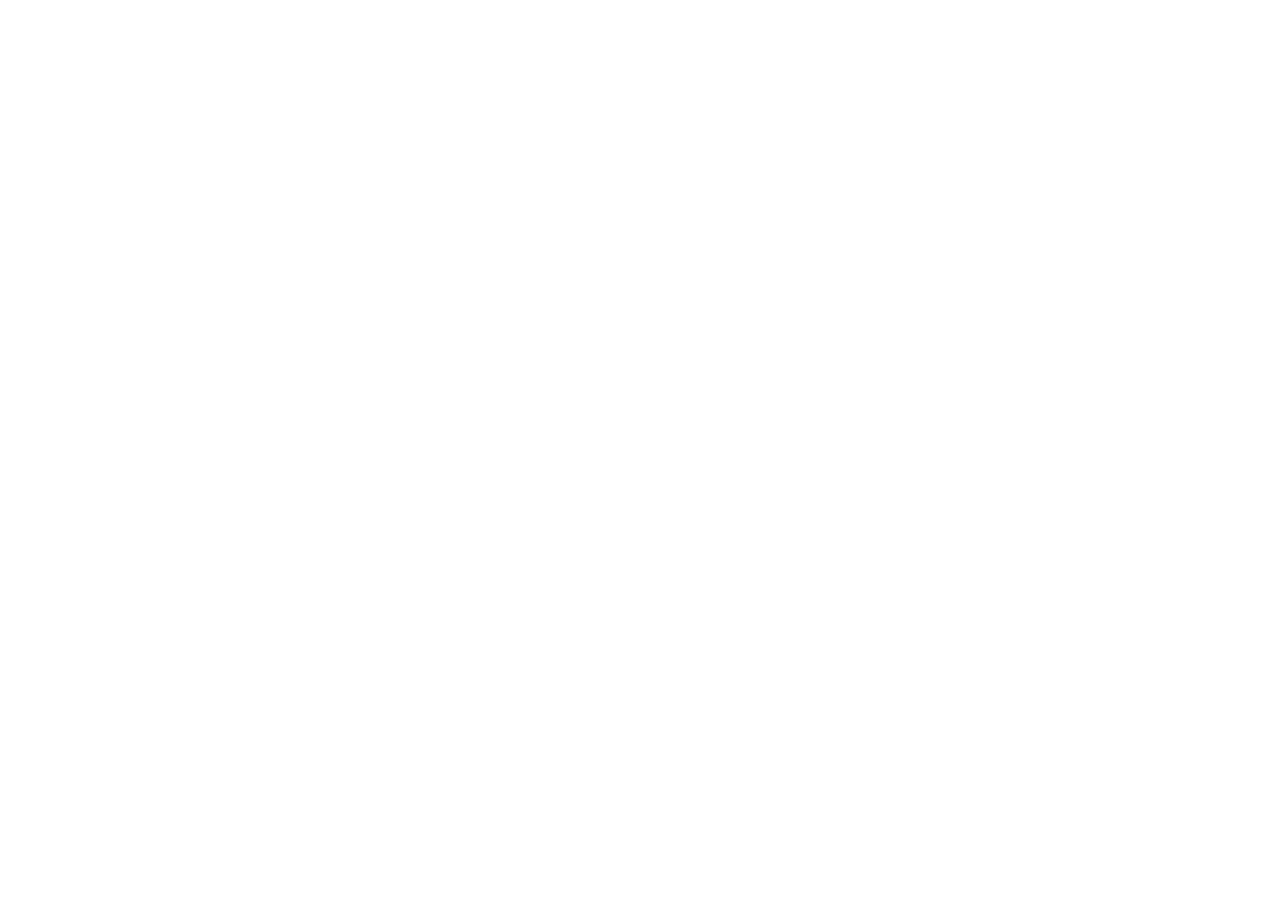
==== index.html @ 2d3975e1 "Create index.html" ====
<!DOCTYPE html>
<html lang="pt-br">
<head>
    <meta charset="UTF-8">
    <meta name="viewport" content="width=device-width, initial-scale=1.0">
    <link rel="shortcut icon" href="favicon.ico" type="image/x-icon">
    <title>Projeto Redes Sociais</title>
</head>
<body>
    
</body>
</html>
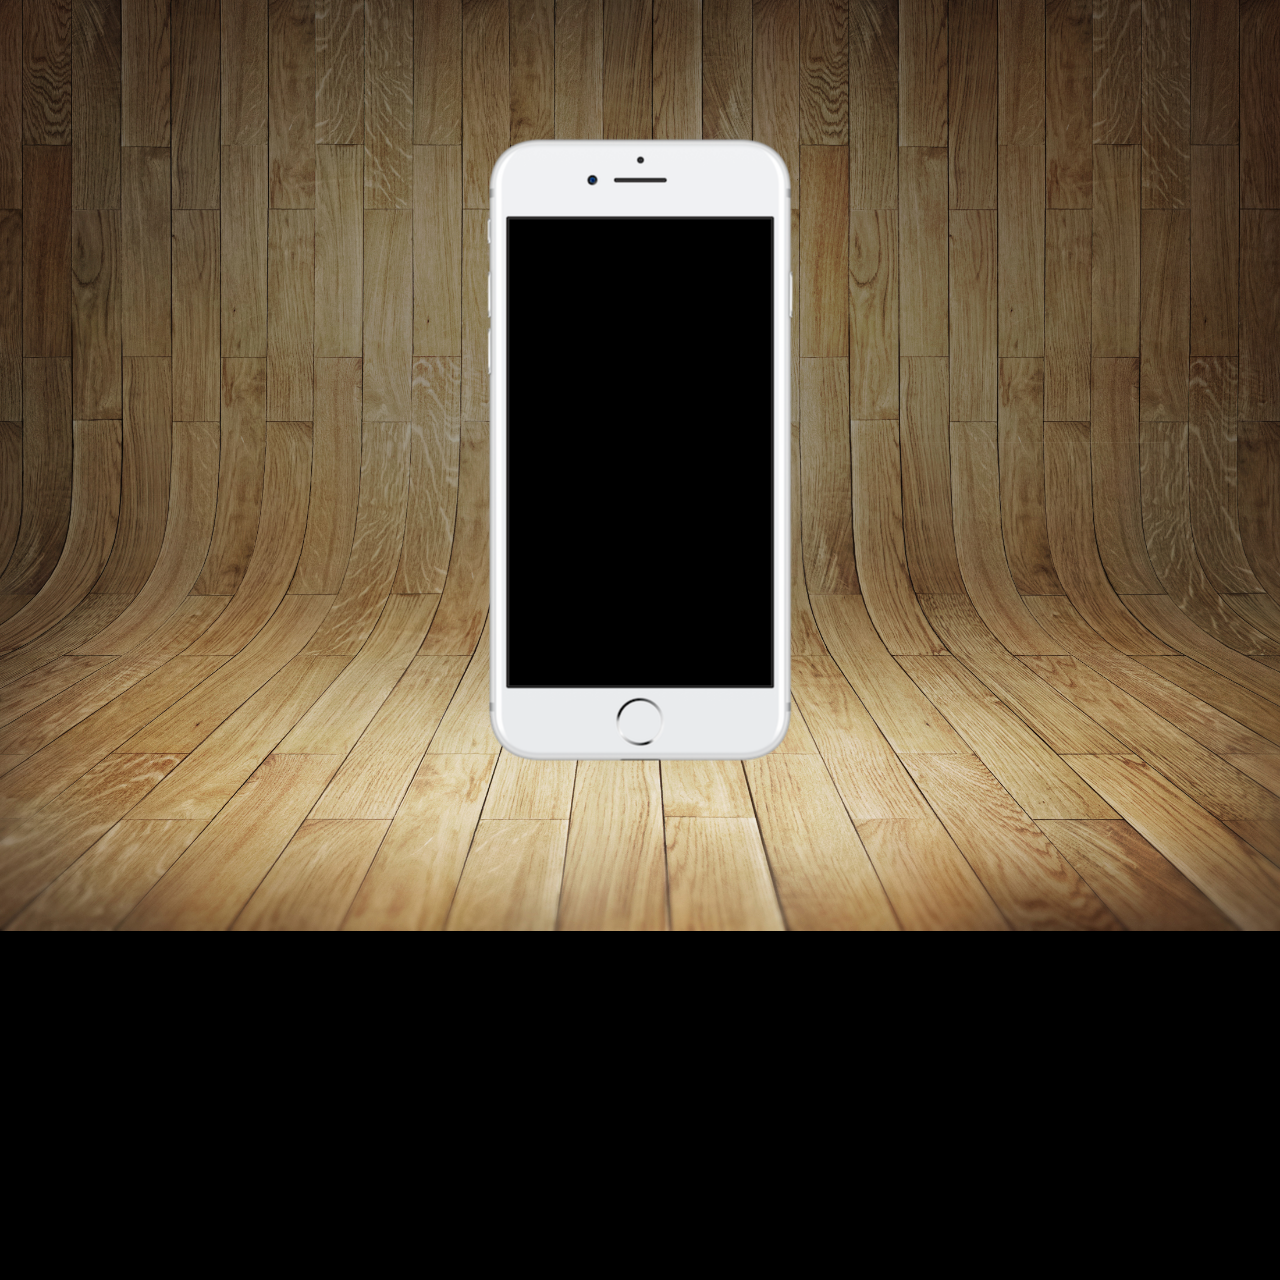
==== commit 5292cd09: "estilizando a pagina principal" ====
--- a/index.html
+++ b/index.html
@@ -4,9 +4,17 @@
     <meta charset="UTF-8">
     <meta name="viewport" content="width=device-width, initial-scale=1.0">
     <link rel="shortcut icon" href="favicon.ico" type="image/x-icon">
+    <link rel="stylesheet" href="estilos/style.css">
     <title>Projeto Redes Sociais</title>
 </head>
 <body>
-    
+    <main>
+        <section id="telefone">
+
+        </section>
+        <section id="redes sociais">
+
+        </section>
+    </main>
 </body>
 </html>--- a/estilos/style.css
+++ b/estilos/style.css
@@ -0,0 +1,34 @@
+@charset "UTF-8";
+
+*{
+    margin: 0px;
+    padding: 0px;
+    font-family: Arial, Helvetica, sans-serif;
+}
+
+html, body{
+    height: 100vw;
+    width: 100vw;
+    background-color: black;
+}
+
+body{
+    background: url(../imagens/fundo-madeira.jpg) no-repeat top center;
+    background-size: cover;
+    background-attachment: fixed;
+}
+
+main{
+    height: 100vh;
+    position: relative;
+}
+
+section#telefone{
+    height: 627px;
+    width: 311px;
+    position: absolute;
+    top: 50%;
+    left: 50%;
+    transform: translate(-50%, -50%);
+    background: url("../imagens/frame-iphone.png") no-repeat;
+}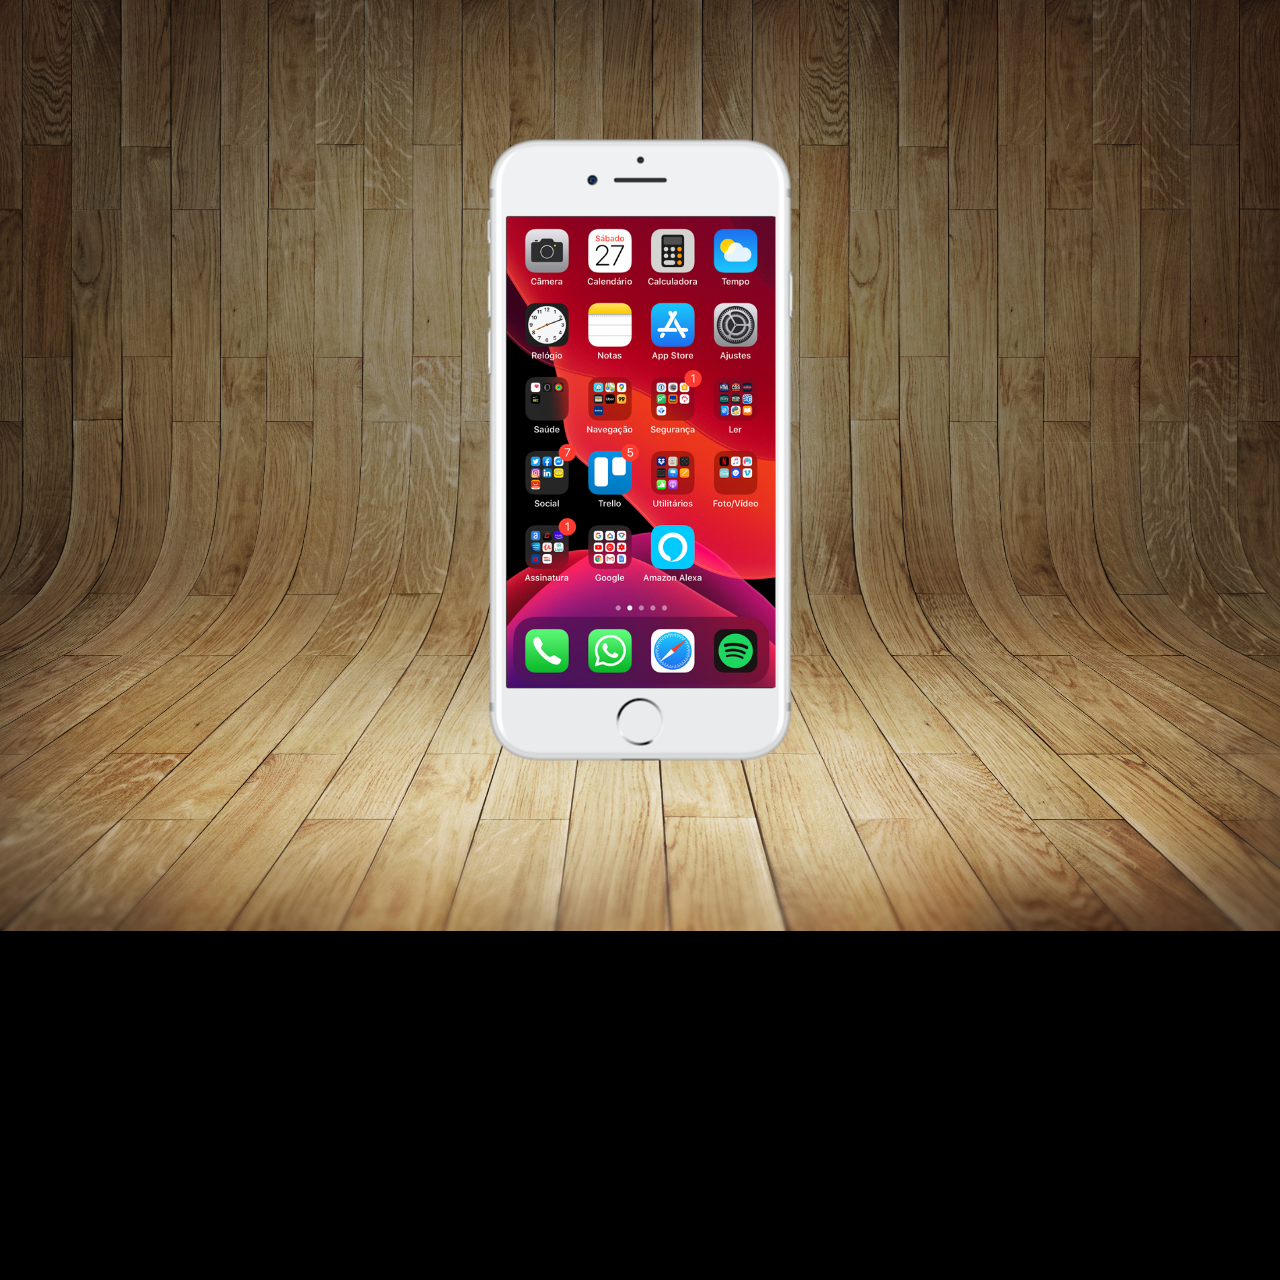
==== commit 9d9acb0a: "criei a tela home" ====
--- a/index.html
+++ b/index.html
@@ -10,7 +10,7 @@
 <body>
     <main>
         <section id="telefone">
-
+            <iframe src="home.html" name="tela" id="tela" frameborder="0"></iframe>
         </section>
         <section id="redes sociais">
 
--- a/estilos/style.css
+++ b/estilos/style.css
@@ -31,4 +31,12 @@
     left: 50%;
     transform: translate(-50%, -50%);
     background: url("../imagens/frame-iphone.png") no-repeat;
+}
+
+iframe#tela{
+    position: relative;
+    top: 80px;
+    left: 22px;
+    width: 269px;
+    height: 471px;
 }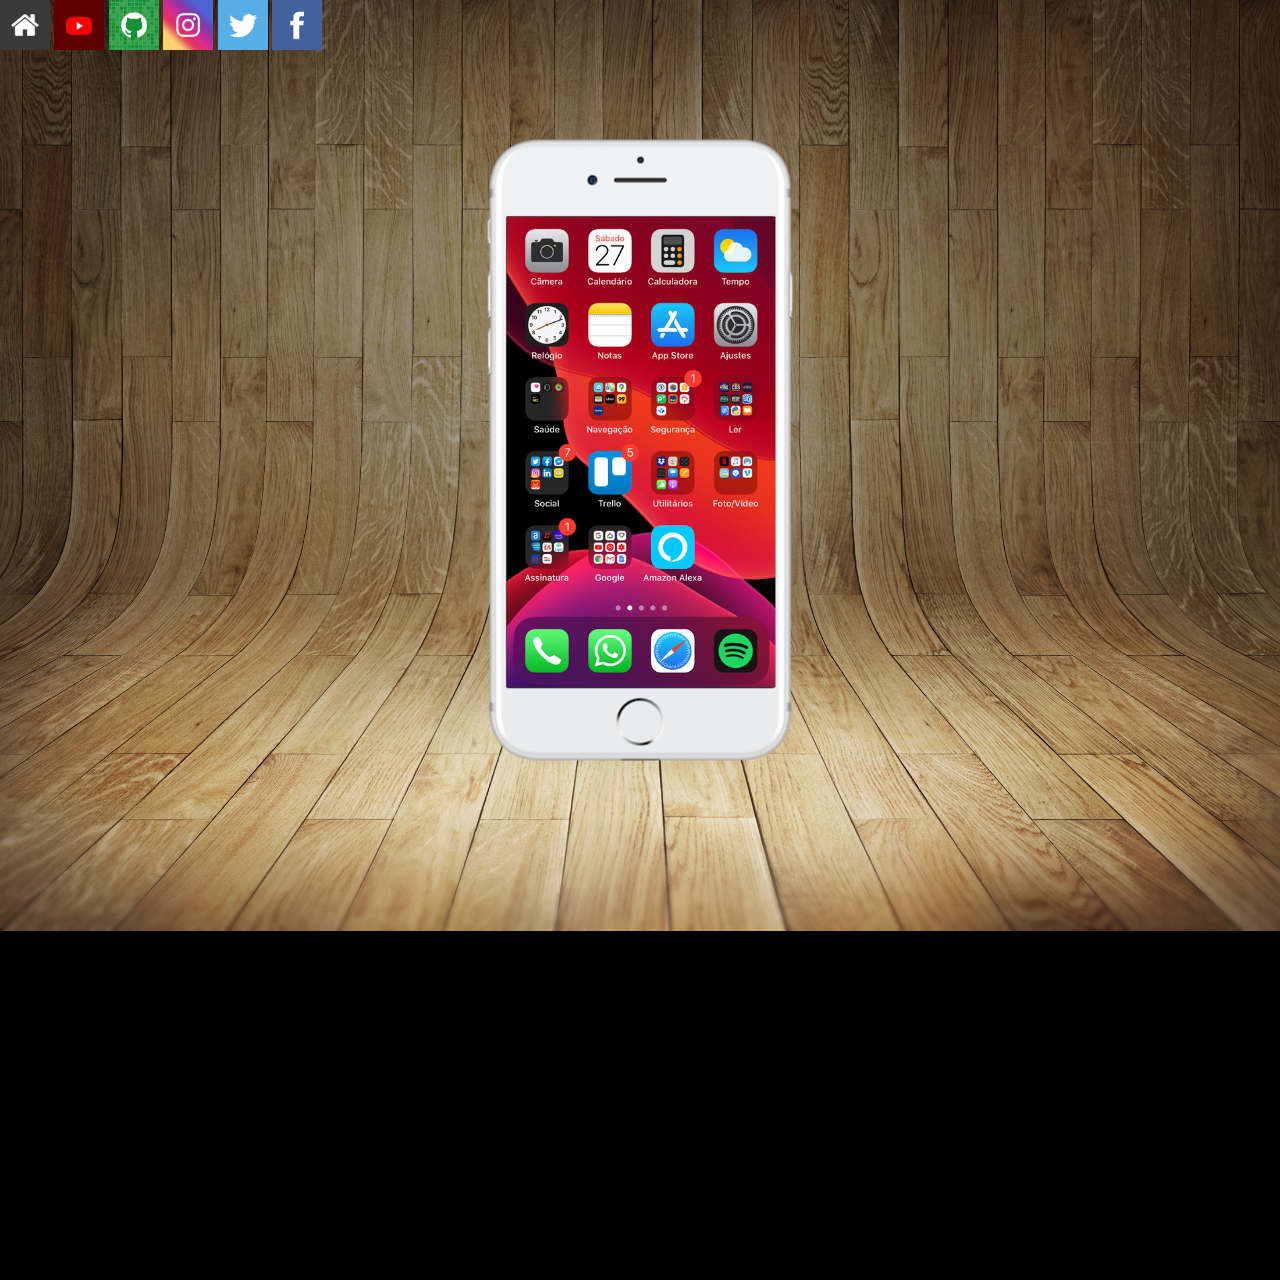
==== commit 72d2cb9f: "começando estilos" ====
--- a/index.html
+++ b/index.html
@@ -10,10 +10,15 @@
 <body>
     <main>
         <section id="telefone">
-            <iframe src="home.html" name="tela" id="tela" frameborder="0"></iframe>
+            <iframe src="home.html" name="tela" id="tela" frameborder="0">Seu navegador não é compatível com isso.</iframe>
         </section>
-        <section id="redes sociais">
-
+        <section id="redes-sociais">
+            <a href="#" target="tela"><img src="imagens/logo-home.jpg" alt="home"></a>
+            <a href="#" target="tela"><img src="imagens/logo-youtube.jpg" alt="youtube"></a>
+            <a href="#" target="tela"><img src="imagens/logo-github.jpg" alt="github"></a>
+            <a href="#" target="tela"><img src="imagens/logo-instagram.jpg" alt="instagram"></a>
+            <a href="#" target="tela"><img src="imagens/logo-twitter.jpg" alt="twitter"></a>
+            <a href="#" target="tela"><img src="imagens/logo-facebook.jpg" alt="facebook"></a>
         </section>
     </main>
 </body>
--- a/estilos/style.css
+++ b/estilos/style.css
@@ -39,4 +39,9 @@
     left: 22px;
     width: 269px;
     height: 471px;
+}
+
+section#redes-sociais img{
+    width: 50px;
+    
 }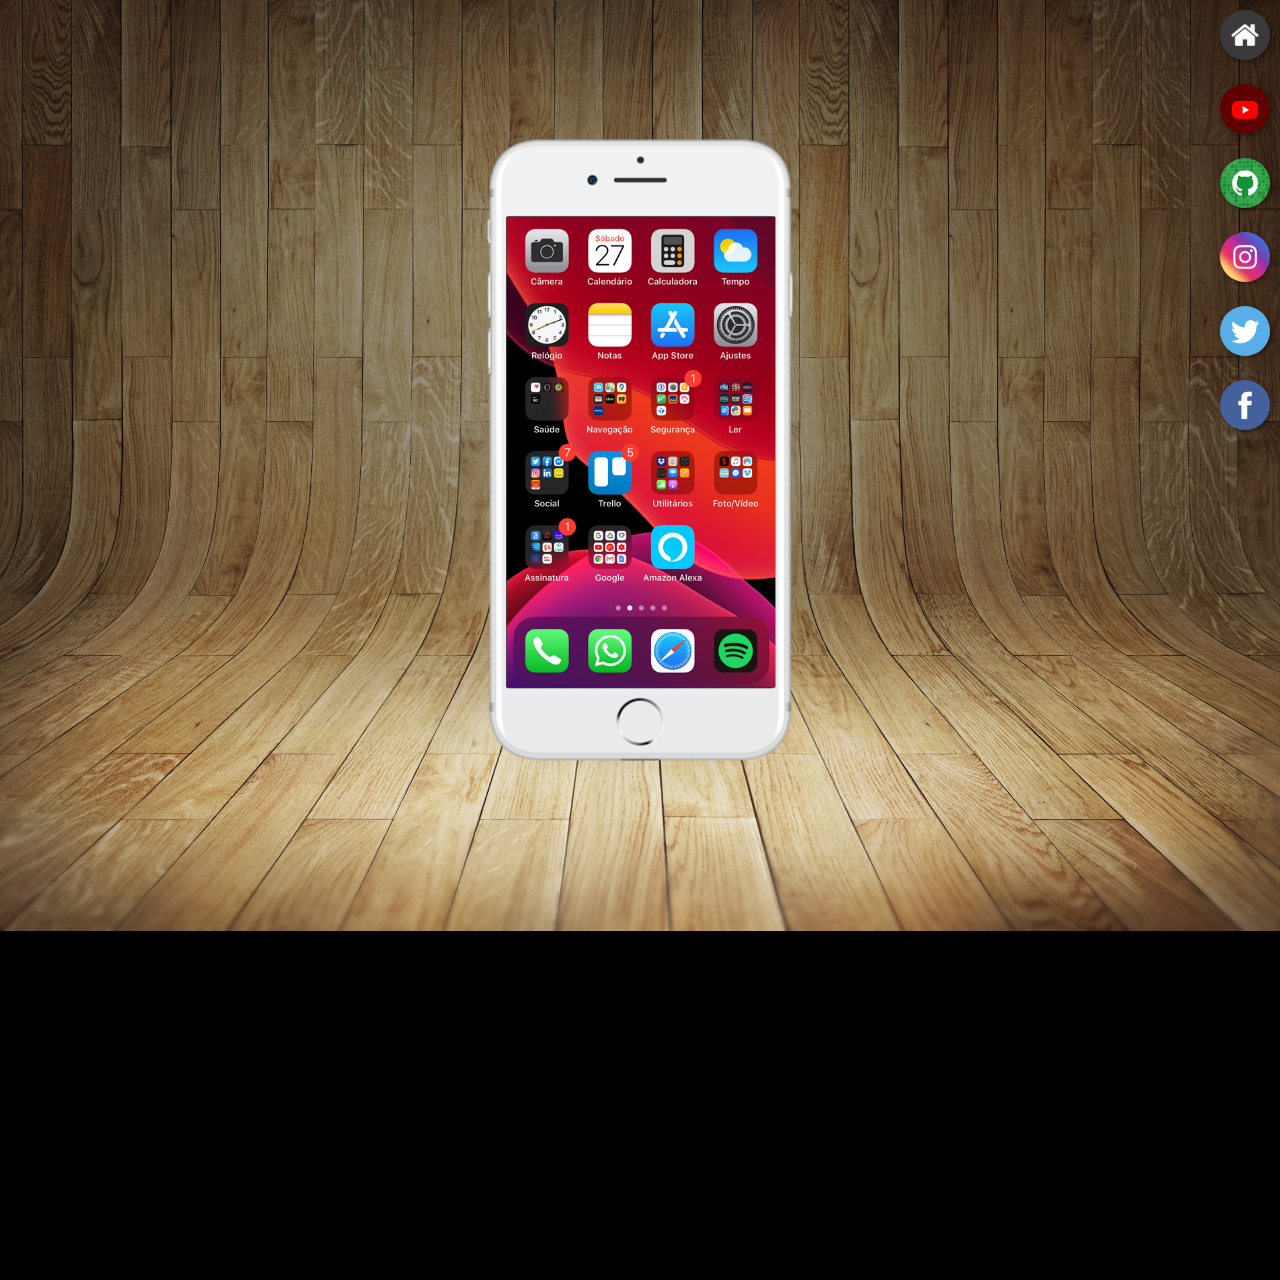
==== commit 12ee4d69: "botoes laterais" ====
--- a/index.html
+++ b/index.html
@@ -13,11 +13,11 @@
             <iframe src="home.html" name="tela" id="tela" frameborder="0">Seu navegador não é compatível com isso.</iframe>
         </section>
         <section id="redes-sociais">
-            <a href="#" target="tela"><img src="imagens/logo-home.jpg" alt="home"></a>
-            <a href="#" target="tela"><img src="imagens/logo-youtube.jpg" alt="youtube"></a>
-            <a href="#" target="tela"><img src="imagens/logo-github.jpg" alt="github"></a>
-            <a href="#" target="tela"><img src="imagens/logo-instagram.jpg" alt="instagram"></a>
-            <a href="#" target="tela"><img src="imagens/logo-twitter.jpg" alt="twitter"></a>
+            <a href="#" target="tela"><img src="imagens/logo-home.jpg" alt="home"></a><br>
+            <a href="#" target="tela"><img src="imagens/logo-youtube.jpg" alt="youtube"></a><br>
+            <a href="#" target="tela"><img src="imagens/logo-github.jpg" alt="github"></a><br>
+            <a href="#" target="tela"><img src="imagens/logo-instagram.jpg" alt="instagram"></a><br>
+            <a href="#" target="tela"><img src="imagens/logo-twitter.jpg" alt="twitter"></a><br>
             <a href="#" target="tela"><img src="imagens/logo-facebook.jpg" alt="facebook"></a>
         </section>
     </main>
--- a/estilos/style.css
+++ b/estilos/style.css
@@ -41,7 +41,21 @@
     height: 471px;
 }
 
+section#redes-sociais{
+    text-align: right;
+}
+
 section#redes-sociais img{
     width: 50px;
-    
+    margin: 10px;
+    border-radius: 50%;
+    box-shadow: 2px 2px 5px rgba(0, 0, 0, 0.404);
+    box-sizing: border-box;
+}
+
+section#redes-sociais img:hover{
+    border: 2px solid rgba(255, 255, 255, 0.61);
+    transform: translate(-3px, -3px);
+    box-shadow: 5px 5px 10px rgba(0, 0, 0, 0.603);
+    transition: transform 0.5s, border 0.3s;
 }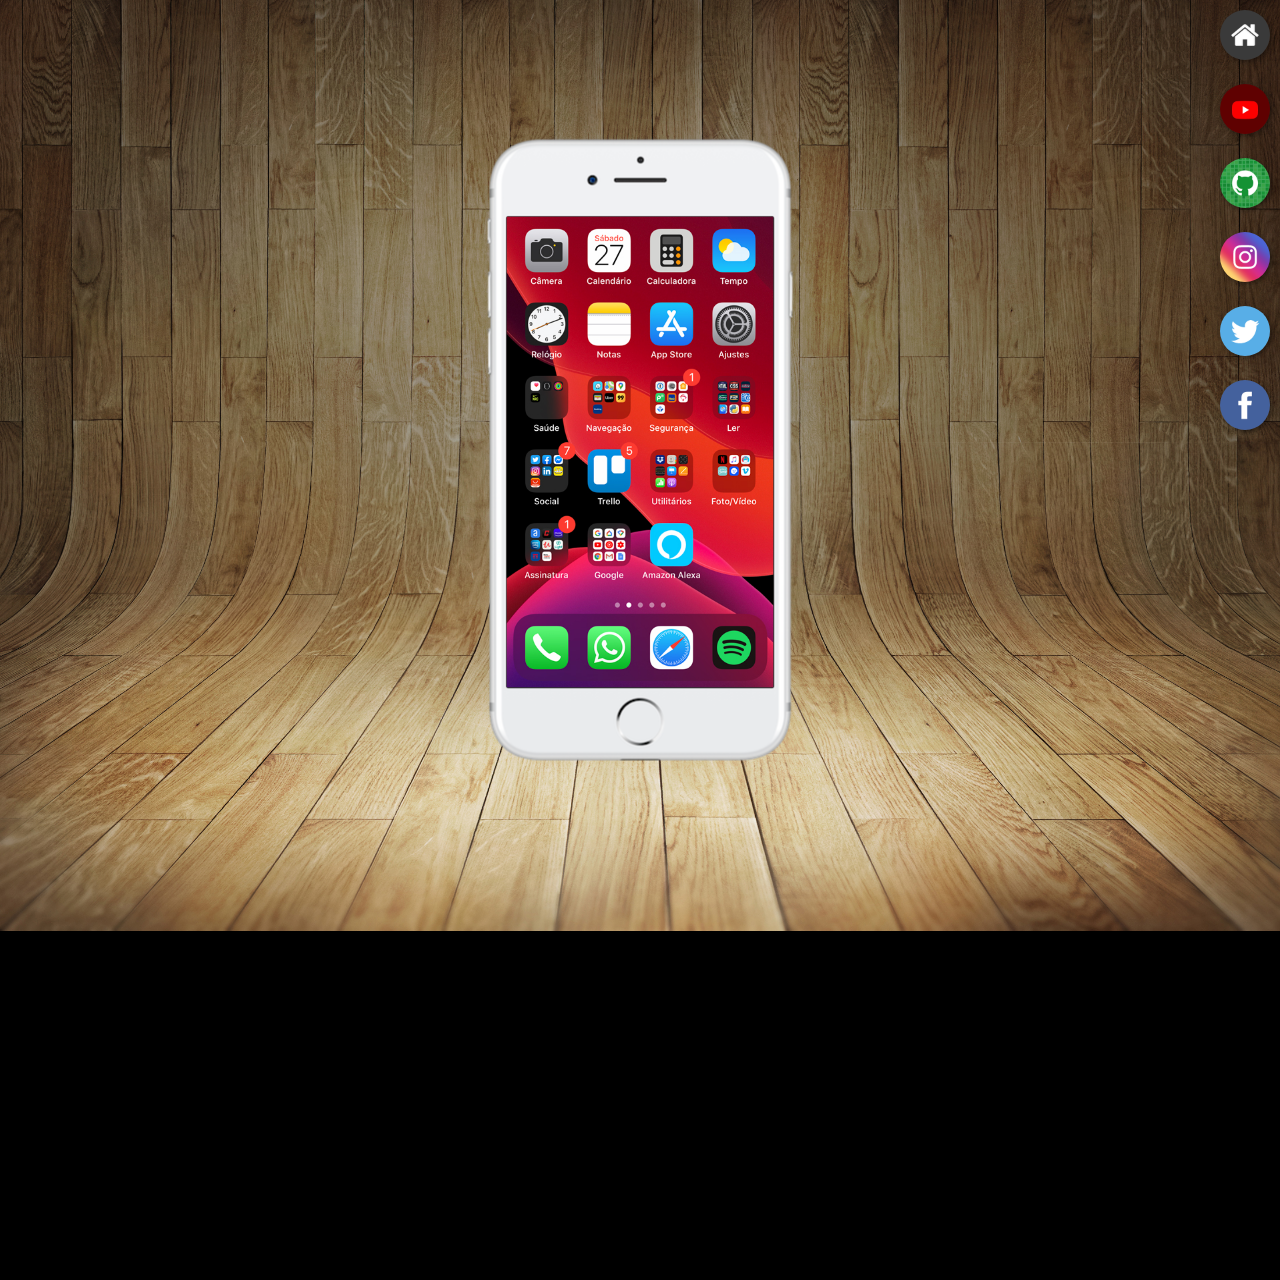
==== commit b05d9577: "finalizando edicoes" ====
--- a/index.html
+++ b/index.html
@@ -13,12 +13,17 @@
             <iframe src="home.html" name="tela" id="tela" frameborder="0">Seu navegador não é compatível com isso.</iframe>
         </section>
         <section id="redes-sociais">
-            <a href="#" target="tela"><img src="imagens/logo-home.jpg" alt="home"></a><br>
-            <a href="#" target="tela"><img src="imagens/logo-youtube.jpg" alt="youtube"></a><br>
-            <a href="#" target="tela"><img src="imagens/logo-github.jpg" alt="github"></a><br>
-            <a href="#" target="tela"><img src="imagens/logo-instagram.jpg" alt="instagram"></a><br>
-            <a href="#" target="tela"><img src="imagens/logo-twitter.jpg" alt="twitter"></a><br>
-            <a href="#" target="tela"><img src="imagens/logo-facebook.jpg" alt="facebook"></a>
+            <a href="home.html" target="tela"><img src="imagens/logo-home.jpg" alt="home"></a><br>
+
+            <a href="youtube.html" target="tela"><img src="imagens/logo-youtube.jpg" alt="youtube"></a><br>
+
+            <a href="github.html" target="tela"><img src="imagens/logo-github.jpg" alt="github"></a><br>
+            
+            <a href="instagram.html" target="tela"><img src="imagens/logo-instagram.jpg" alt="instagram"></a><br>
+           
+            <a href="twitter.html" target="tela"><img src="imagens/logo-twitter.jpg" alt="twitter"></a><br>
+            
+            <a href="facebook.html" target="tela"><img src="imagens/logo-facebook.jpg" alt="facebook"></a>
         </section>
     </main>
 </body>
--- a/estilos/style.css
+++ b/estilos/style.css
@@ -37,7 +37,7 @@
     position: relative;
     top: 80px;
     left: 22px;
-    width: 269px;
+    width: 267px;
     height: 471px;
 }
 
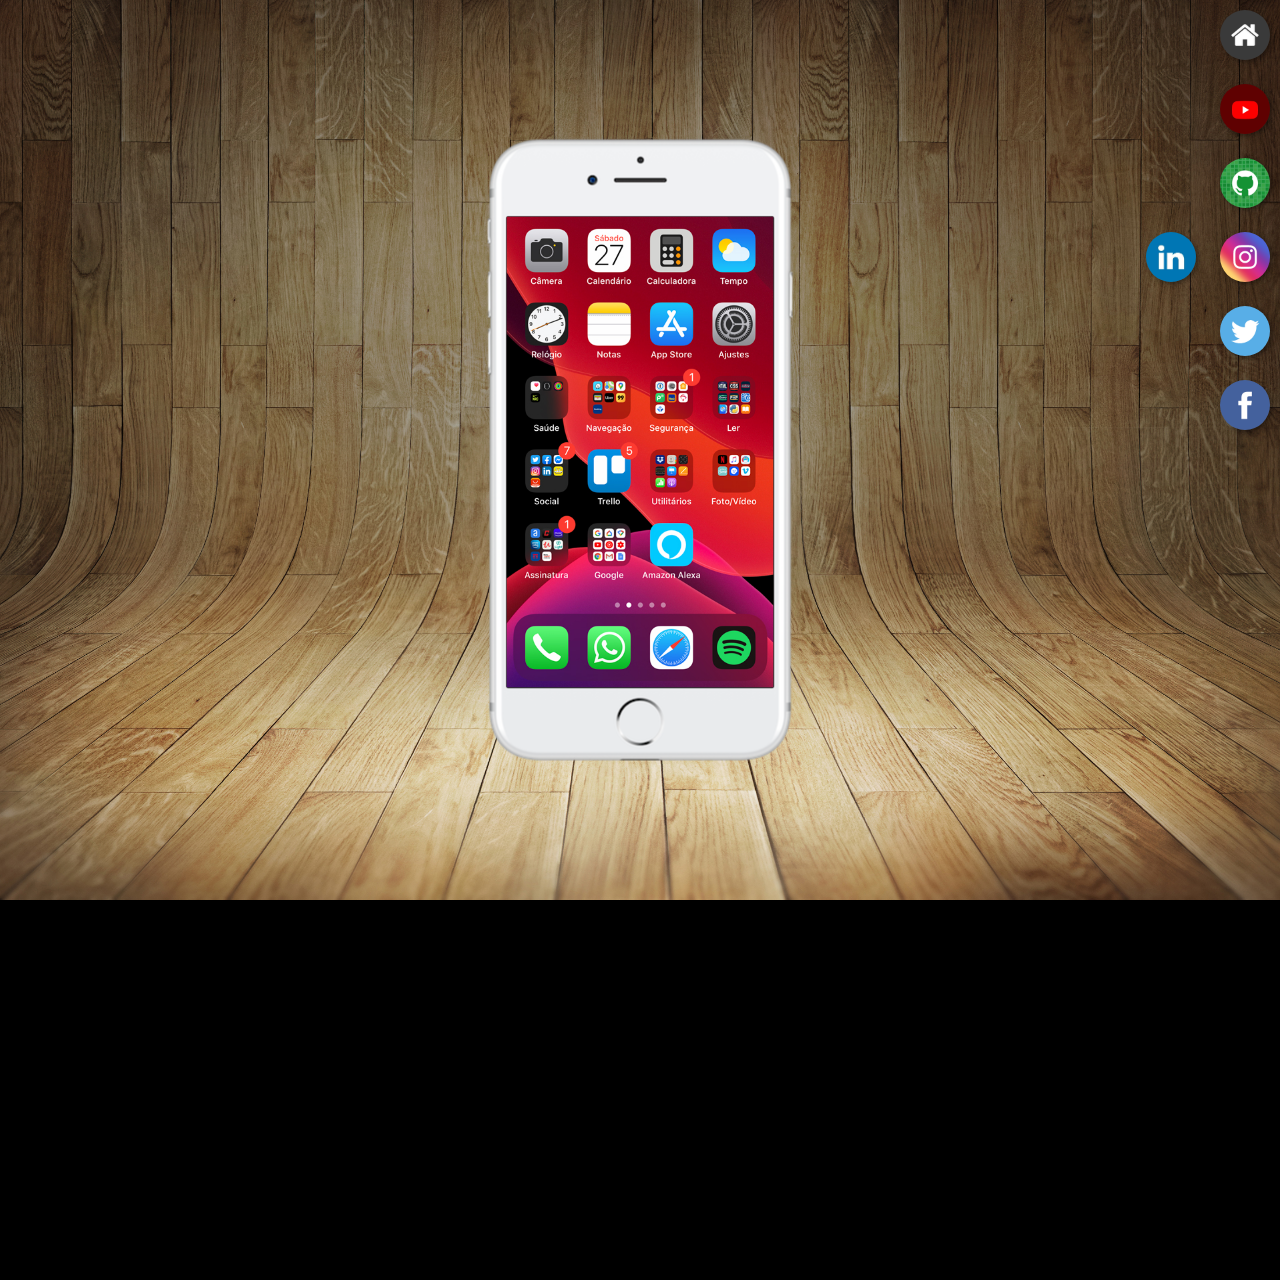
==== commit 4bc19ed8: "criação linkedin" ====
--- a/index.html
+++ b/index.html
@@ -18,6 +18,8 @@
             <a href="youtube.html" target="tela"><img src="imagens/logo-youtube.jpg" alt="youtube"></a><br>
 
             <a href="github.html" target="tela"><img src="imagens/logo-github.jpg" alt="github"></a><br>
+
+            <a href="linkedin.html" target="tela"> <img src="imagens/logo-linkedin.jpg" alt="linkedin"></a>
             
             <a href="instagram.html" target="tela"><img src="imagens/logo-instagram.jpg" alt="instagram"></a><br>
            
--- a/estilos/style.css
+++ b/estilos/style.css
@@ -14,8 +14,9 @@
 
 body{
     background: url(../imagens/fundo-madeira.jpg) no-repeat top center;
-    background-size: cover;
+    background-size: 100% 100%;
     background-attachment: fixed;
+    overflow: hidden;
 }
 
 main{
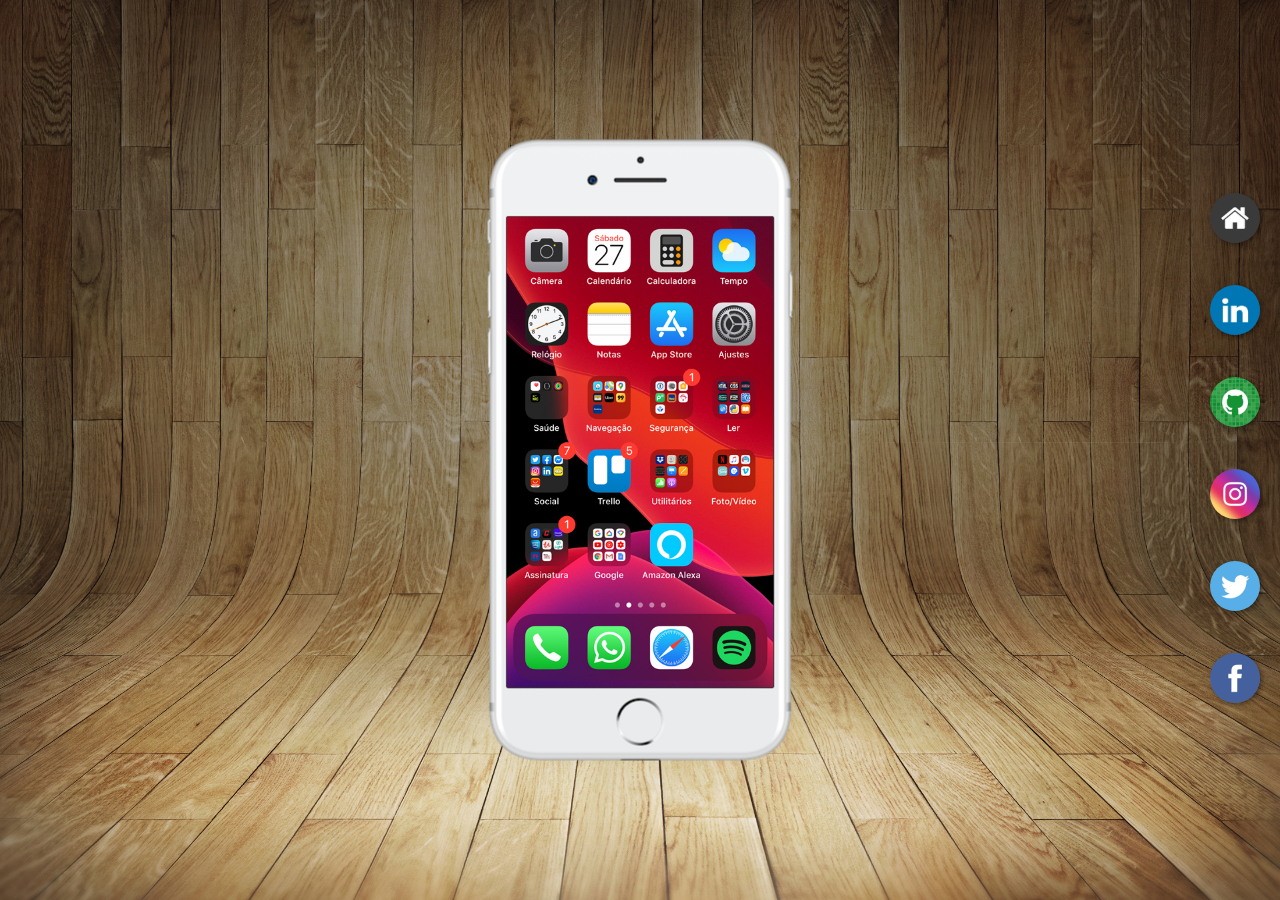
==== commit 9977d07e: "corrigindo icones e fundo" ====
--- a/index.html
+++ b/index.html
@@ -15,17 +15,16 @@
         <section id="redes-sociais">
             <a href="home.html" target="tela"><img src="imagens/logo-home.jpg" alt="home"></a><br>
 
-            <a href="youtube.html" target="tela"><img src="imagens/logo-youtube.jpg" alt="youtube"></a><br>
+            <a href="linkedin.html" target="tela"><img src="imagens/logo-linkedin.jpg" alt="linkedin"></a><br>
 
             <a href="github.html" target="tela"><img src="imagens/logo-github.jpg" alt="github"></a><br>
-
-            <a href="linkedin.html" target="tela"> <img src="imagens/logo-linkedin.jpg" alt="linkedin"></a>
             
             <a href="instagram.html" target="tela"><img src="imagens/logo-instagram.jpg" alt="instagram"></a><br>
            
             <a href="twitter.html" target="tela"><img src="imagens/logo-twitter.jpg" alt="twitter"></a><br>
             
             <a href="facebook.html" target="tela"><img src="imagens/logo-facebook.jpg" alt="facebook"></a>
+
         </section>
     </main>
 </body>
--- a/estilos/style.css
+++ b/estilos/style.css
@@ -7,14 +7,14 @@
 }
 
 html, body{
-    height: 100vw;
+    height: 100%;
     width: 100vw;
     background-color: black;
 }
 
 body{
     background: url(../imagens/fundo-madeira.jpg) no-repeat top center;
-    background-size: 100% 100%;
+    background-size: cover;
     background-attachment: fixed;
     overflow: hidden;
 }
@@ -44,7 +44,15 @@
 
 section#redes-sociais{
     text-align: right;
+    display: flex;
+    flex-direction: column;
+    align-items: flex-end;
+    position: absolute;
+    top: 50%;
+    right: 10px;
+    transform: translateY(-50%);
 }
+
 
 section#redes-sociais img{
     width: 50px;
@@ -59,4 +67,10 @@
     transform: translate(-3px, -3px);
     box-shadow: 5px 5px 10px rgba(0, 0, 0, 0.603);
     transition: transform 0.5s, border 0.3s;
+}
+
+@media (max-width: 768px) {
+    body {
+        background-size: cover;
+    }
 }